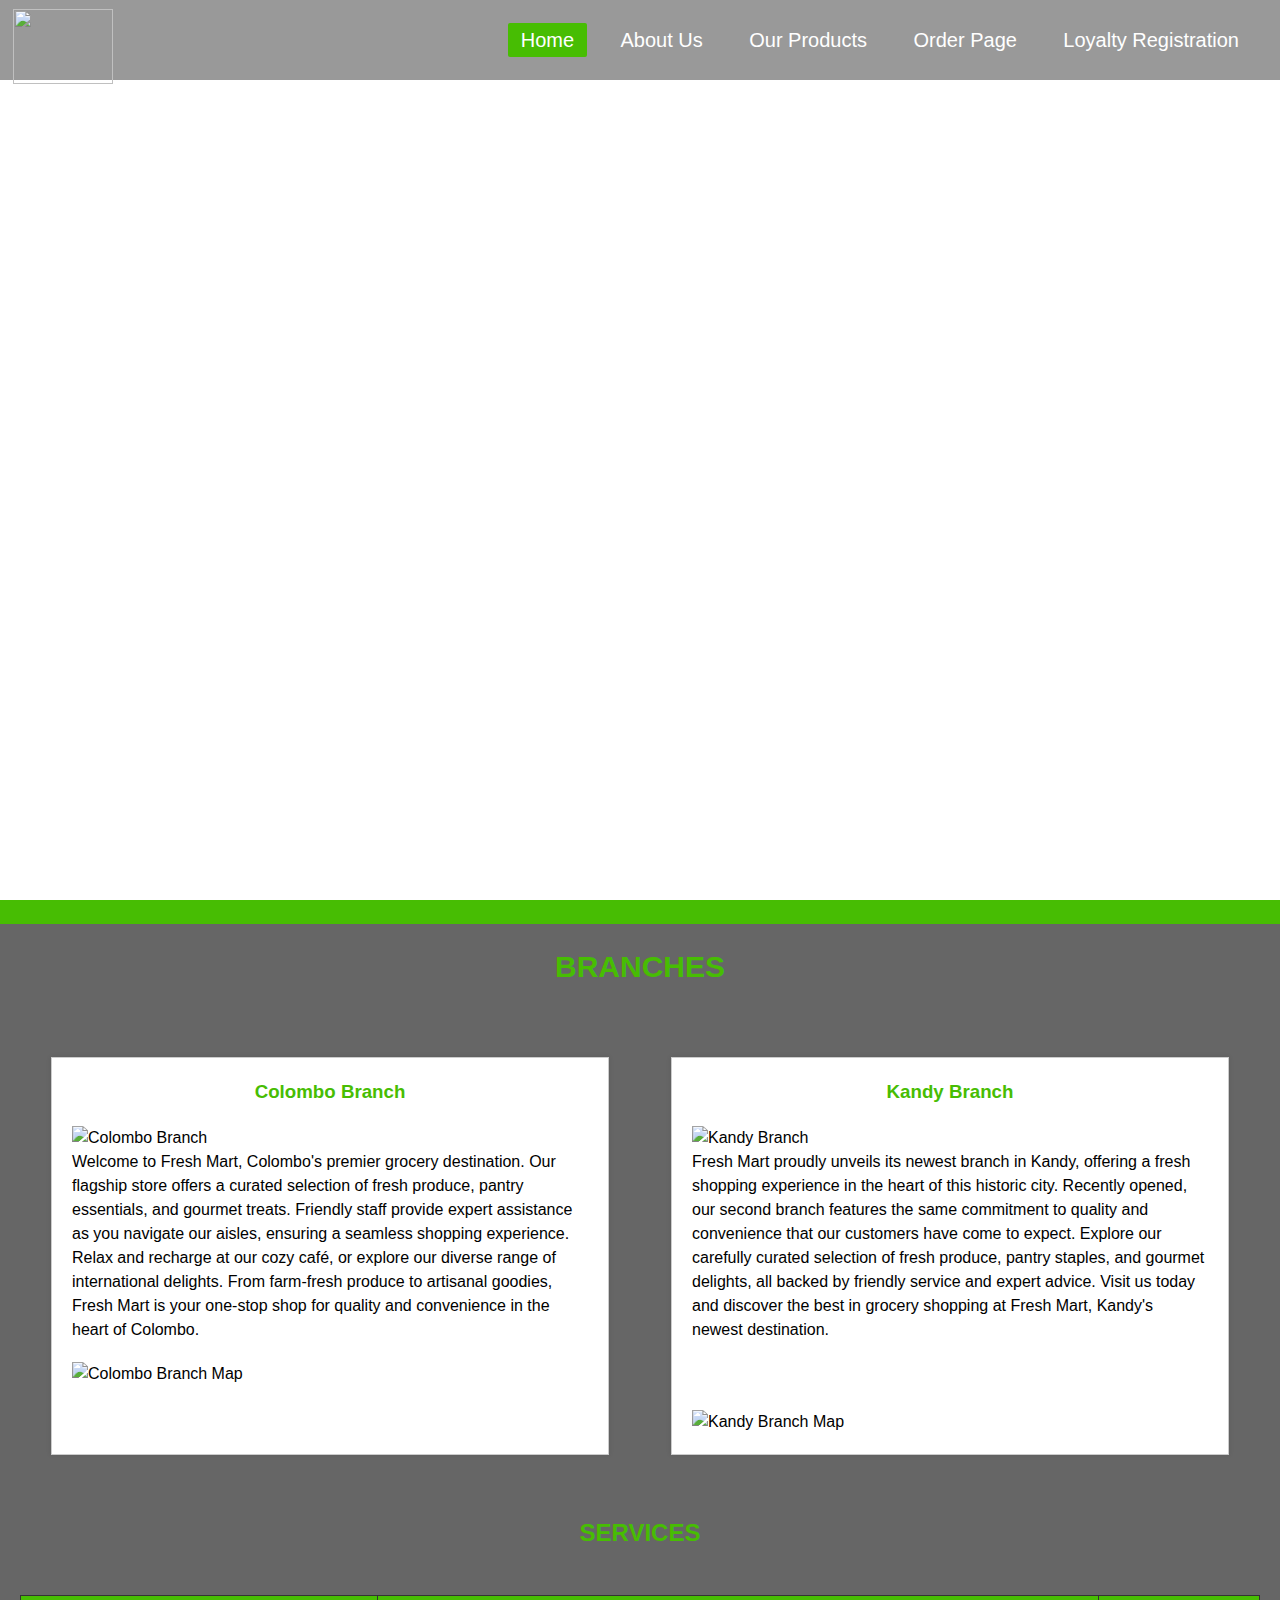
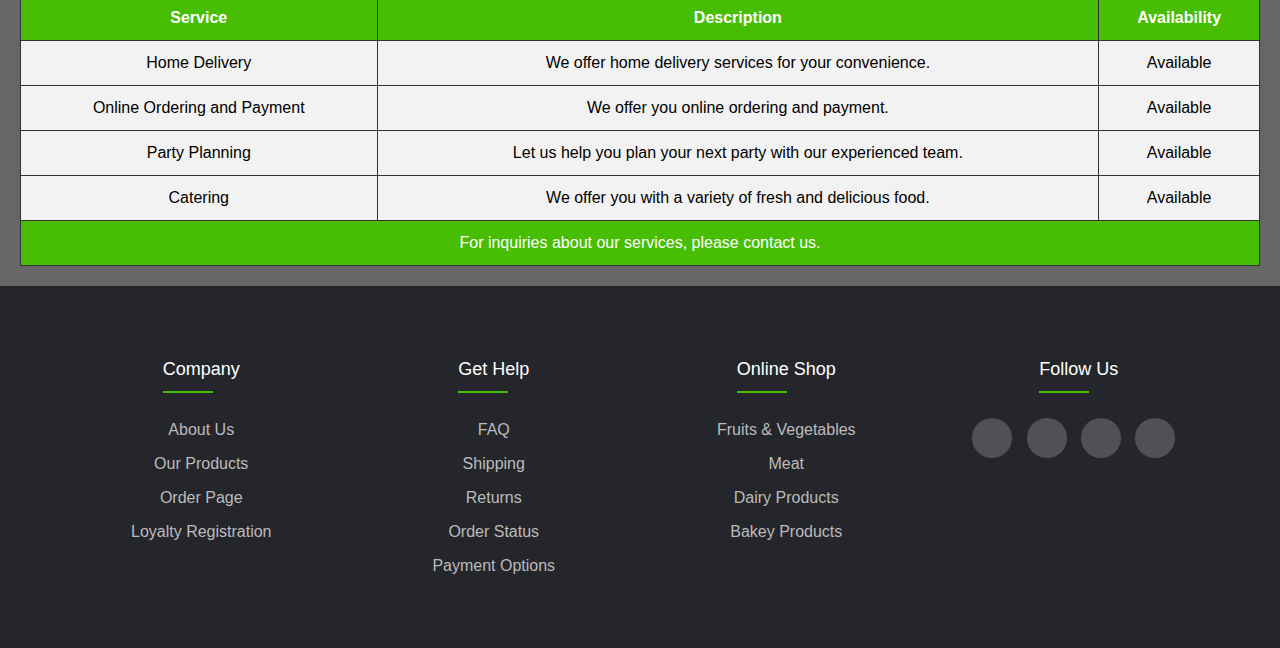
==== aboutus.html @ a61f96f1 "Add files via upload" ====
<!DOCTYPE html>
<html lang="en">
<head>
    <meta charset="UTF-8">
    <meta name="viewport" content="width=device-width, initial-scale=1.0">
    <title>Document</title>
    
    <link rel="stylesheet" href="./aboutus.css" class="type/css">
    <link rel="stylesheet" href="https://cdnjs.cloudflare.com/ajax/libs/font-awesome/6.5.2/css/all.min.css" integrity="sha512-SnH5WK+bZxgPHs44uWIX+LLJAJ9/2PkPKZ5QiAj6Ta86w+fsb2TkcmfRyVX3pBnMFcV7oQPJkl9QevSCWr3W6A==" crossorigin="anonymous" referrerpolicy="no-referrer" />
</head>
<body>
    <header>

        <div class="wrapper">
        <nav class="navbar">

            <ul>
                <img src="./img/logo img.png" alt="" width="60px" id="logo2">
                <li><a class="active" href="./index.html">Home</a></li>
                <li><a href="./aboutus.html">About Us</a></li>
                <li><a href="./productpage0.html">Our Products</a></li>
                <li><a href="./orderpage.html">Order Page</a></li>
                <li><a href="./loyalty.html">Loyalty Registration</a></li>
            </ul>
            <div class="center">
                <h1>ABOUT US</h1>
                
        </nav>
    </header><br>
    <main id="baground_image">
        <section class="branch">
            <h2 id="branches">BRANCHES</h2><br><br>
            <div class="branch-info">
                <div class="branch-details">
                    <h3>Colombo Branch</h3>
                    <img src="./img/benziad-ir56ZAc3Z0s-unsplash.jpg" alt="Colombo Branch">
                    <p>Welcome to Fresh Mart, Colombo's premier grocery destination. Our flagship store offers a curated selection of fresh produce, pantry essentials, and gourmet treats. Friendly staff provide expert assistance as you navigate our aisles, ensuring a seamless shopping experience. Relax and recharge at our cozy café, or explore our diverse range of international delights. From farm-fresh produce to artisanal goodies, Fresh Mart is your one-stop shop for quality and convenience in the heart of Colombo.</p>
                    <img src="./img/Colombo map.png" alt="Colombo Branch Map">
                </div>
                <div class="branch-details">
                    <h3>Kandy Branch</h3>
                    <img src="./img/ananthu-ganesh-gWzmrNBd17E-unsplash.jpg" alt="Kandy Branch"> 
                    <p>Fresh Mart proudly unveils its newest branch in Kandy, offering a fresh shopping experience in the heart of this historic city. Recently opened, our second branch features the same commitment to quality and convenience that our customers have come to expect. Explore our carefully curated selection of fresh produce, pantry staples, and gourmet delights, all backed by friendly service and expert advice. Visit us today and discover the best in grocery shopping at Fresh Mart, Kandy's newest destination.</p> <br> <br>
                    <img src="./img/Kandy Map.png" alt="Kandy Branch Map">
                </div>

            </div>
        </section>
        <section class="services">
            <h2  id="red">SERVICES</h2> <br>

            <table>
                <thead>
                    <tr>
                        <th>Service</th>
                        <th>Description</th>
                        <th>Availability</th>
                    </tr>
                </thead>
                <tbody>
                    <tr>
                        <td>Home Delivery</td>
                        <td>We offer home delivery services for your convenience.</td>
                        <td>Available</td>
                    </tr>
                    <tr>
                        <td>Online Ordering and Payment</td>
                        <td>We offer you online ordering and payment.</td>
                        <td>Available</td>
                    </tr>
                    <tr>
                        <td>Party Planning</td>
                        <td>Let us help you plan your next party with our experienced team.</td>
                        <td>Available</td>
                    </tr>
                    <tr>
                        <td>Catering</td>
                        <td>We offer you with a variety of fresh and delicious food.</td>
                        <td>Available</td>
                    </tr>

                </tbody>
                <tfoot>
                    <tr>
                        <td colspan="3">For inquiries about our services, please contact us.</td>
                    </tr>
                </tfoot>
            </table>
            </table>
        </section>
    </main>
    <footer class="footer">
        <div class="container">
            <div class="row">
                <div class="footer-col">
                    <h4>company</h4>
                    <ul>
                        <li><a href="./aboutus.html">about us</a></li>
                        <li><a href="./productpage0.html">our products</a></li>
                        <li><a href="./orderpage.html">order page</a></li>
                        <li><a href="./loyalty.html">loyalty registration</a></li>
                    </ul>
                </div>
                <div class="footer-col">
                    <h4>get help</h4>
                    <ul>
                        <li><a href="#">FAQ</a></li>
                        <li><a href="#">shipping</a></li>
                        <li><a href="#">returns</a></li>
                        <li><a href="#">order status</a></li>
                        <li><a href="#">payment options</a></li>
                    </ul>
                </div>
                <div class="footer-col">
                    <h4>online shop</h4>
                    <ul>
                        <li><a href="#">fruits & vegetables</a></li>
                        <li><a href="#">meat</a></li>
                        <li><a href="#">dairy products</a></li>
                        <li><a href="#">bakey products</a></li>

                    </ul>
                </div>
                <div class="footer-col">
                    <h4>follow us</h4>
                    <div class="social-links">
                        <a href="#"><i class="fab fa-facebook-f"></i></a>
                        <a href="#"><i class="fab fa-twitter"></i></a>
                        <a href="#"><i class="fab fa-instagram"></i></a>
                        <a href="#"><i class="fab fa-linkedin-in"></i></a>
                    </div>
                </div>
            </div>
        </div>
    </footer>

</body>
</html>
---- aboutus.css ----
body {
    font-family: Arial, sans-serif;
    margin: 0;
    padding: 0;
    background-color: rgb(71, 189, 3);
}

header, footer {
    background-color: #ffffff;
    text-align: center;

    color: white;
}

#branches{
    text-align: center;
    color: rgb(71, 189, 3);
    font-size: 30px;
}


main {
    padding: 20px;
}

h1, h2, h3 {
    color: #333;
}


.branch-info {
    display: flex;
    justify-content: space-around;
    flex-wrap: wrap;
    margin-top: 20px;
}

.branch-details {
    width: 45%;
    border: 1px solid #ccc;
    padding: 20px;
    margin-bottom: 20px;
    box-shadow: 0 0 5px rgba(0, 0, 0, 0.1);
    background-color: white;
}
#baground_image{
    background-color: rgb(102, 102, 102);
    opacity: 3;
}

.branch-details img {
    max-width: 100%;
    height: auto;
    margin-top: 20px;
}

.services {
    margin-top: 40px;
	text-align: center;
}

table {
    width: 100%;
    border-collapse: collapse;
    margin-top: 20px;
}

table th, table td {
    border: 1px solid #333;
    padding: 10px;
}

table th {
    background-color: rgb(71, 189, 3);
    color: #fff;
}

table tbody{
    background-color: #f2f2f2;
}

table tfoot {
    background-color: rgb(71, 189, 3);
    color: #fff;
}

footer p {
    font-size: 14px;
    color: #666;
}



h1, h2, h3, h4, h5, h6 {
    color: rgb(71, 189, 3);
	text-align: center;
}

a {
    color: #538853;
    text-decoration: none;
}

a:hover {
    color: #3b6e3b;
}

button, input[type="submit"] {
    background-color: #538853;
    color: white;
    border: none;
    padding: 10px 20px;
    border-radius: 5px;
        cursor: pointer;
}

button:hover, input[type="submit"]:hover {
    background-color: #3b6e3b;
}

input[type="text"], textarea, select {
    border: 1px solid #538853;
    padding: 10px;
    border-radius: 5px;
    width: 100%;
}

input[type="text"]:focus, textarea:focus, select:focus {
    box-shadow: 0 0 5px #538853;
}






@import url('https://fonts.googleapis.com/css?family=Roboto:700&display=swap');
*{
	padding: 0;
	margin: 0;
}
.wrapper{
	background: url(./img/about\ us\ pic.jpg) no-repeat;
	background-size: cover;
	height: 100vh;
}
.navbar{

	height: 80px;
	width: 100%;
	top: 0;
	left: 0;
	background: rgba(0,0,0,0.4);
}
.navbar .logo{
	width: 140px;
	height: auto;
	padding: 20px 100px;
}
.navbar ul{
	float: right;
	margin-right: 20px;
}
.navbar ul li{
	list-style: none;
	margin: 0 8px;
	display: inline-block;
	line-height: 80px;
}
.navbar ul li a{
	font-size: 20px;
	font-family: 'Roboto', sans-serif;
	color: white;
	padding: 6px 13px;
	text-decoration: none;
	transition: .4s;
}
.navbar ul li a.active,
.navbar ul li a:hover{
	background: rgb(71, 189, 3);
	border-radius: 2px;
}
.wrapper .center{
	position: absolute;
	left: 50%;
	top: 55%;
	transform: translate(-50%, -50%);
	font-family: sans-serif;
	user-select: none;
}
.center h1{
	color: white;
	font-size: 70px;
	width: 900px;
	font-weight: bold;
	text-align: center;
}
.center h2{
	color: white;
	font-size: 70px;
	font-weight: bold;
	margin-top: 10px;
	width: 885px;
	text-align: center;
}
.center .buttons{
	margin: 35px 280px;
}
.buttons button{
	height: 50px;
	width: 150px;
	font-size: 18px;
	font-weight: 600;
	color: #ffb3b3;
	background: rgb(71, 189, 3);
	outline: none;
	cursor: pointer;
	border: 1px solid rgb(71, 189, 3);
	border-radius: 25px;
	transition: .4s;
}
.buttons .btn2{
	margin-left: 25px;
}
.buttons button:hover{
	background: rgb(71, 189, 3);
}


body{
	line-height: 1.5;
	font-family: 'Poppins', sans-serif;
}
*{
	margin:0;
	padding:0;
	box-sizing: border-box;
}
.container{
	max-width: 1170px;
	margin:auto;
}
.row{
	display: flex;
	flex-wrap: wrap;
}
ul{
	list-style: none;
}
.footer{
	background-color: #24262b;
    padding: 70px 0;
}
.footer-col{
   width: 25%;
   padding: 0 15px;
}
.footer-col h4{
	font-size: 18px;
	color: #ffffff;
	text-transform: capitalize;
	margin-bottom: 35px;
	font-weight: 500;
	position: relative;
}
.footer-col h4::before{
	content: '';
	position: absolute;
	
	bottom: -10px;
	background-color: rgb(71, 189, 3);
	height: 2px;
	box-sizing: border-box;
	width: 50px;
}
.footer-col ul li:not(:last-child){
	margin-bottom: 10px;
}
.footer-col ul li a{
	font-size: 16px;
	text-transform: capitalize;
	color: #ffffff;
	text-decoration: none;
	font-weight: 300;
	color: #bbbbbb;
	display: block;
	transition: all 0.3s ease;
}
.footer-col ul li a:hover{
	color: #ffffff;
	padding-left: 8px;
}
.footer-col .social-links a{
	display: inline-block;
	height: 40px;
	width: 40px;
	background-color: rgba(255,255,255,0.2);
	margin:0 10px 10px 0;
	text-align: center;
	line-height: 40px;
	border-radius: 50%;
	color: #ffffff;
	transition: all 0.5s ease;
}
.footer-col .social-links a:hover{
	color: #24262b;
	background-color: #ffffff;
}


@media(max-width: 767px){
  .footer-col{
    width: 50%;
    margin-bottom: 30px;
}
}
@media(max-width: 574px){
  .footer-col{
    width: 100%;
}
}
.center h1{
	color: white;
	font-size: 70px;
	width: 900px;
	font-weight: bold;
	text-align: center;
}

#logo2{
	position:absolute ;
	left:1%;
    width: 100px;
    height: 75px; /* Adjust height as needed */
	top: 1%;
}
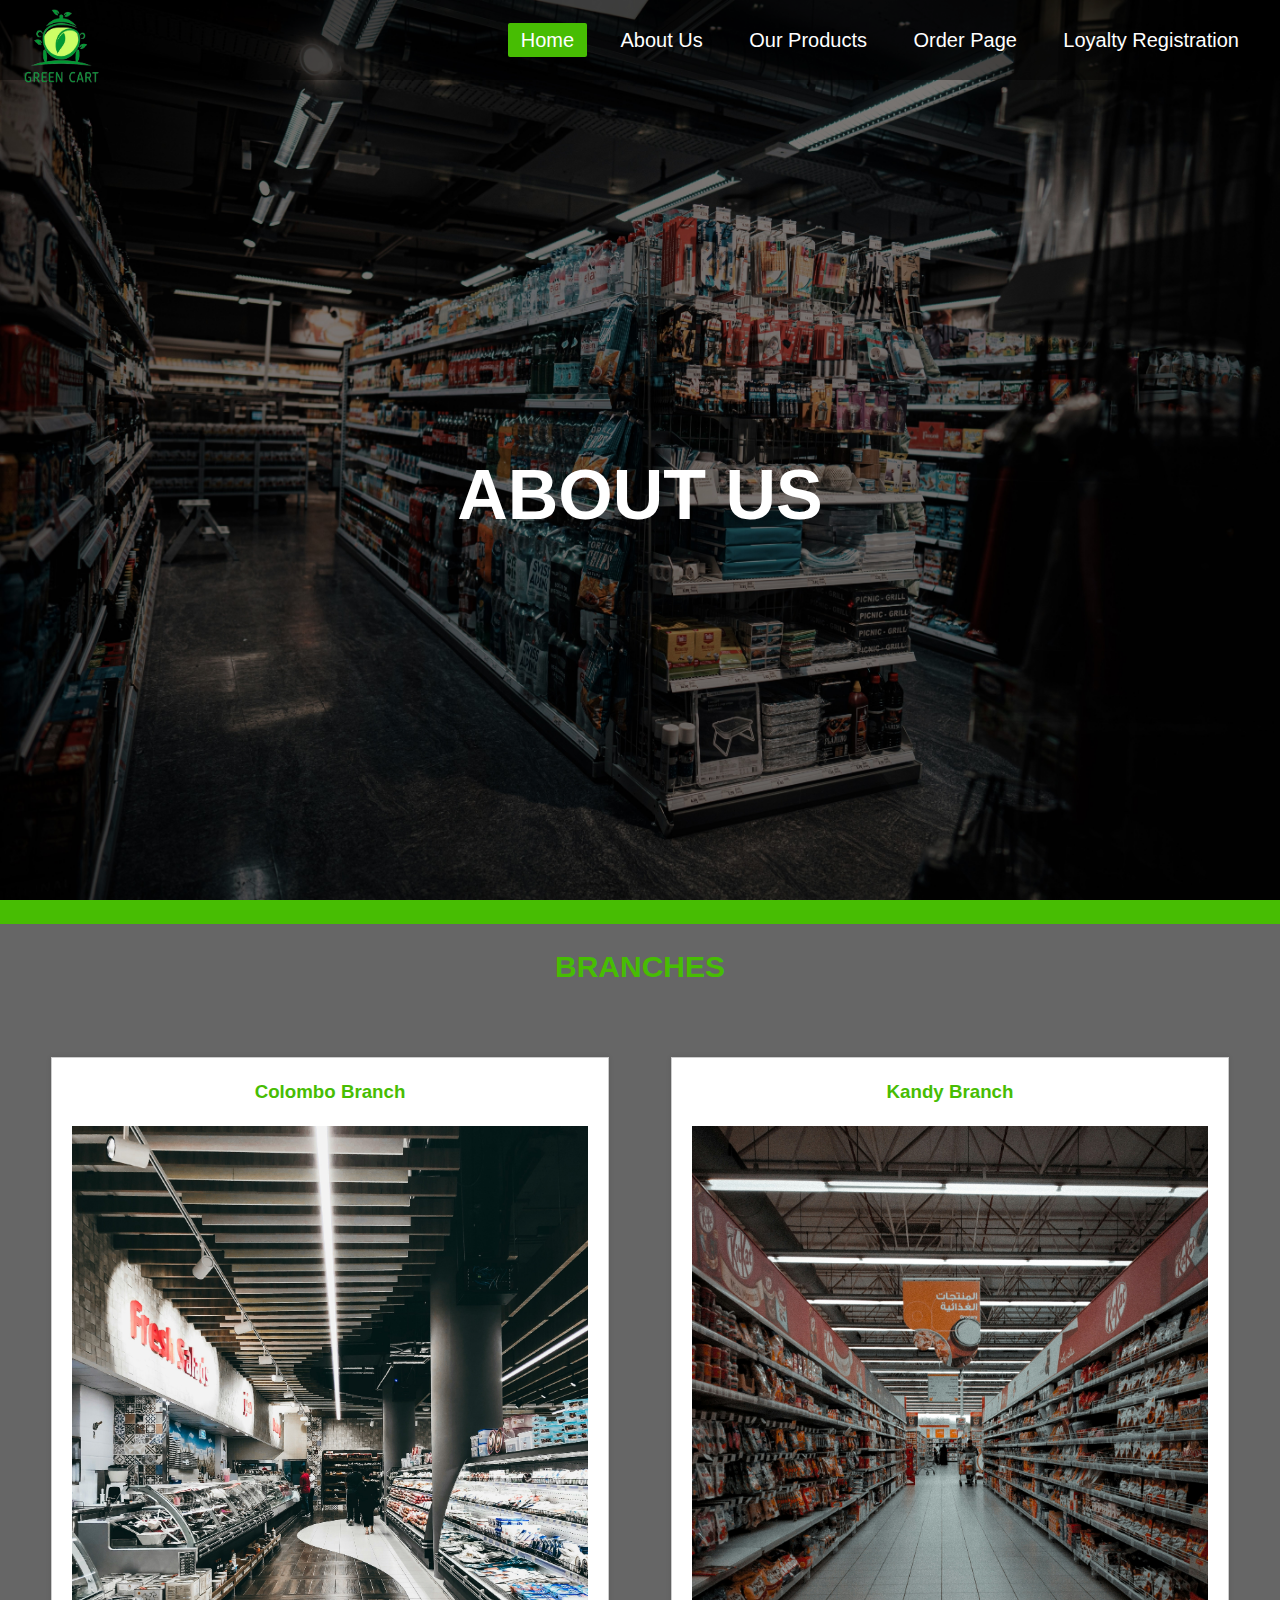
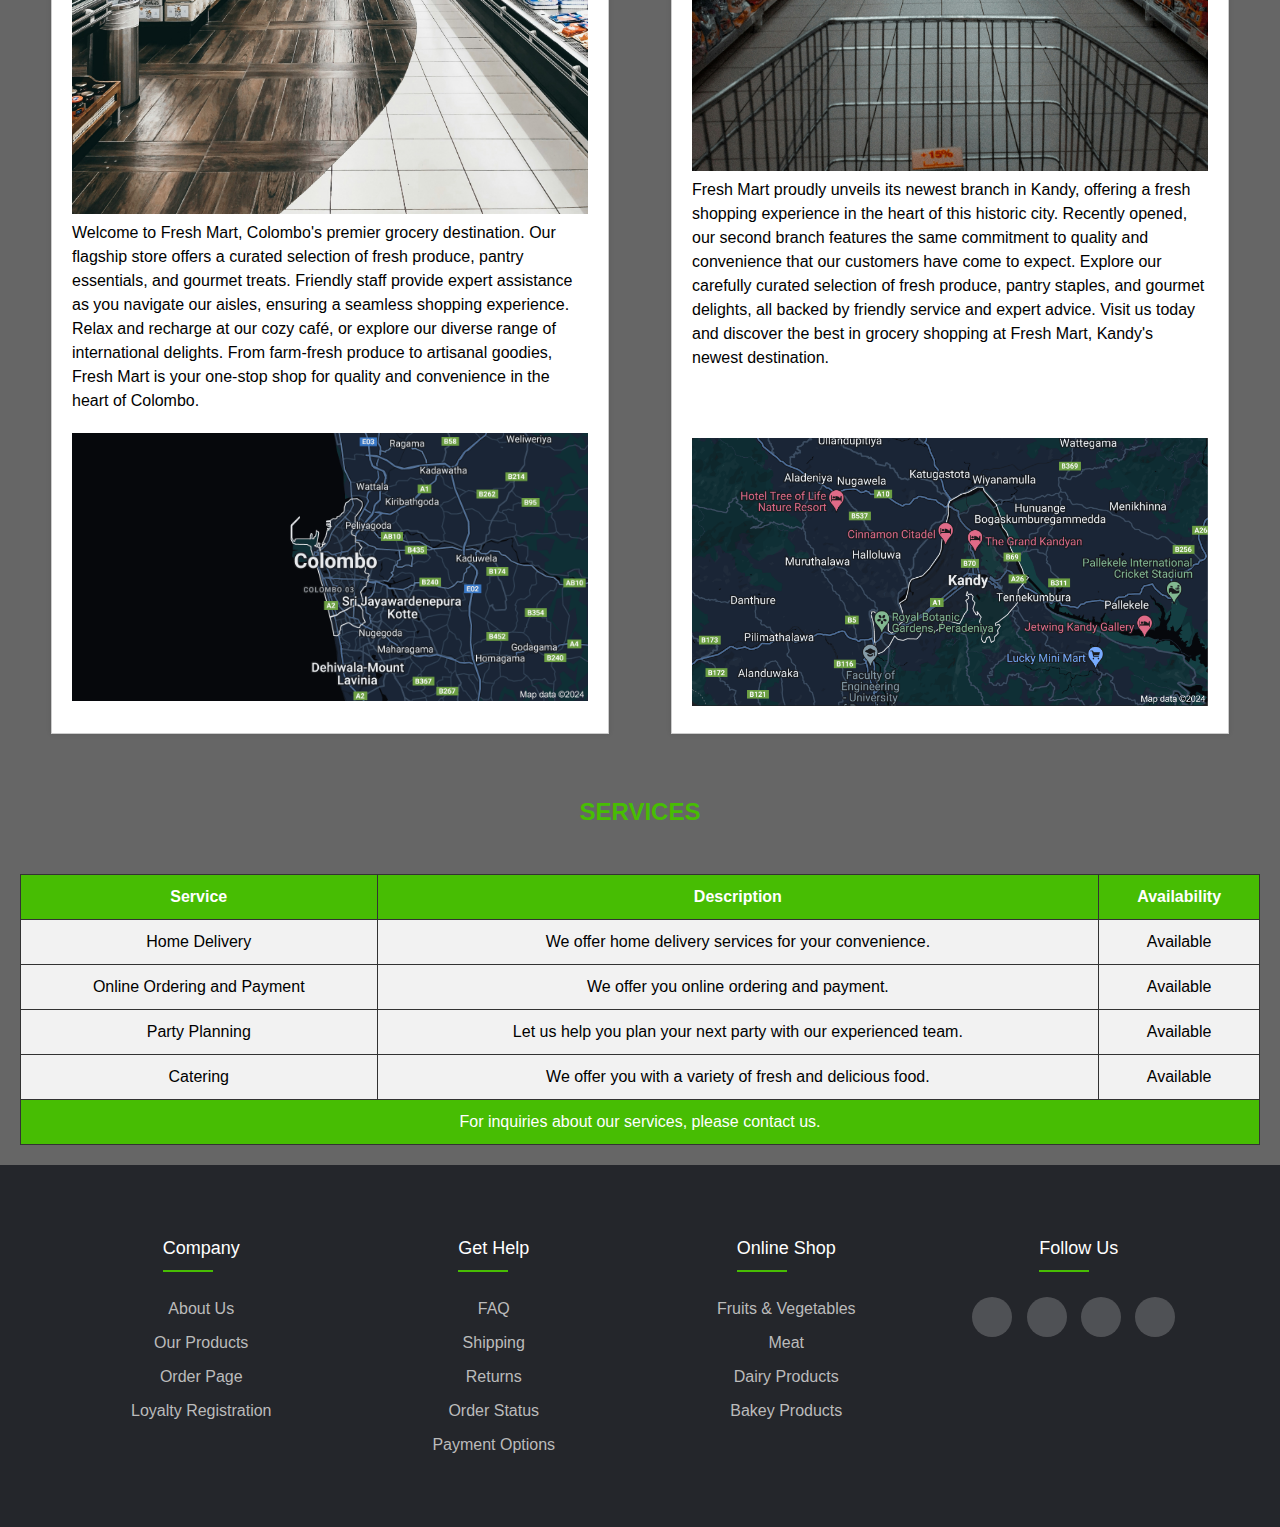
==== commit e2e6a524: "Add files via upload" ====
--- a/aboutus.html
+++ b/aboutus.html
@@ -4,7 +4,8 @@
     <meta charset="UTF-8">
     <meta name="viewport" content="width=device-width, initial-scale=1.0">
     <title>Document</title>
-    
+    <link rel="manifest" href="./manifest.json">
+
     <link rel="stylesheet" href="./aboutus.css" class="type/css">
     <link rel="stylesheet" href="https://cdnjs.cloudflare.com/ajax/libs/font-awesome/6.5.2/css/all.min.css" integrity="sha512-SnH5WK+bZxgPHs44uWIX+LLJAJ9/2PkPKZ5QiAj6Ta86w+fsb2TkcmfRyVX3pBnMFcV7oQPJkl9QevSCWr3W6A==" crossorigin="anonymous" referrerpolicy="no-referrer" />
 </head>
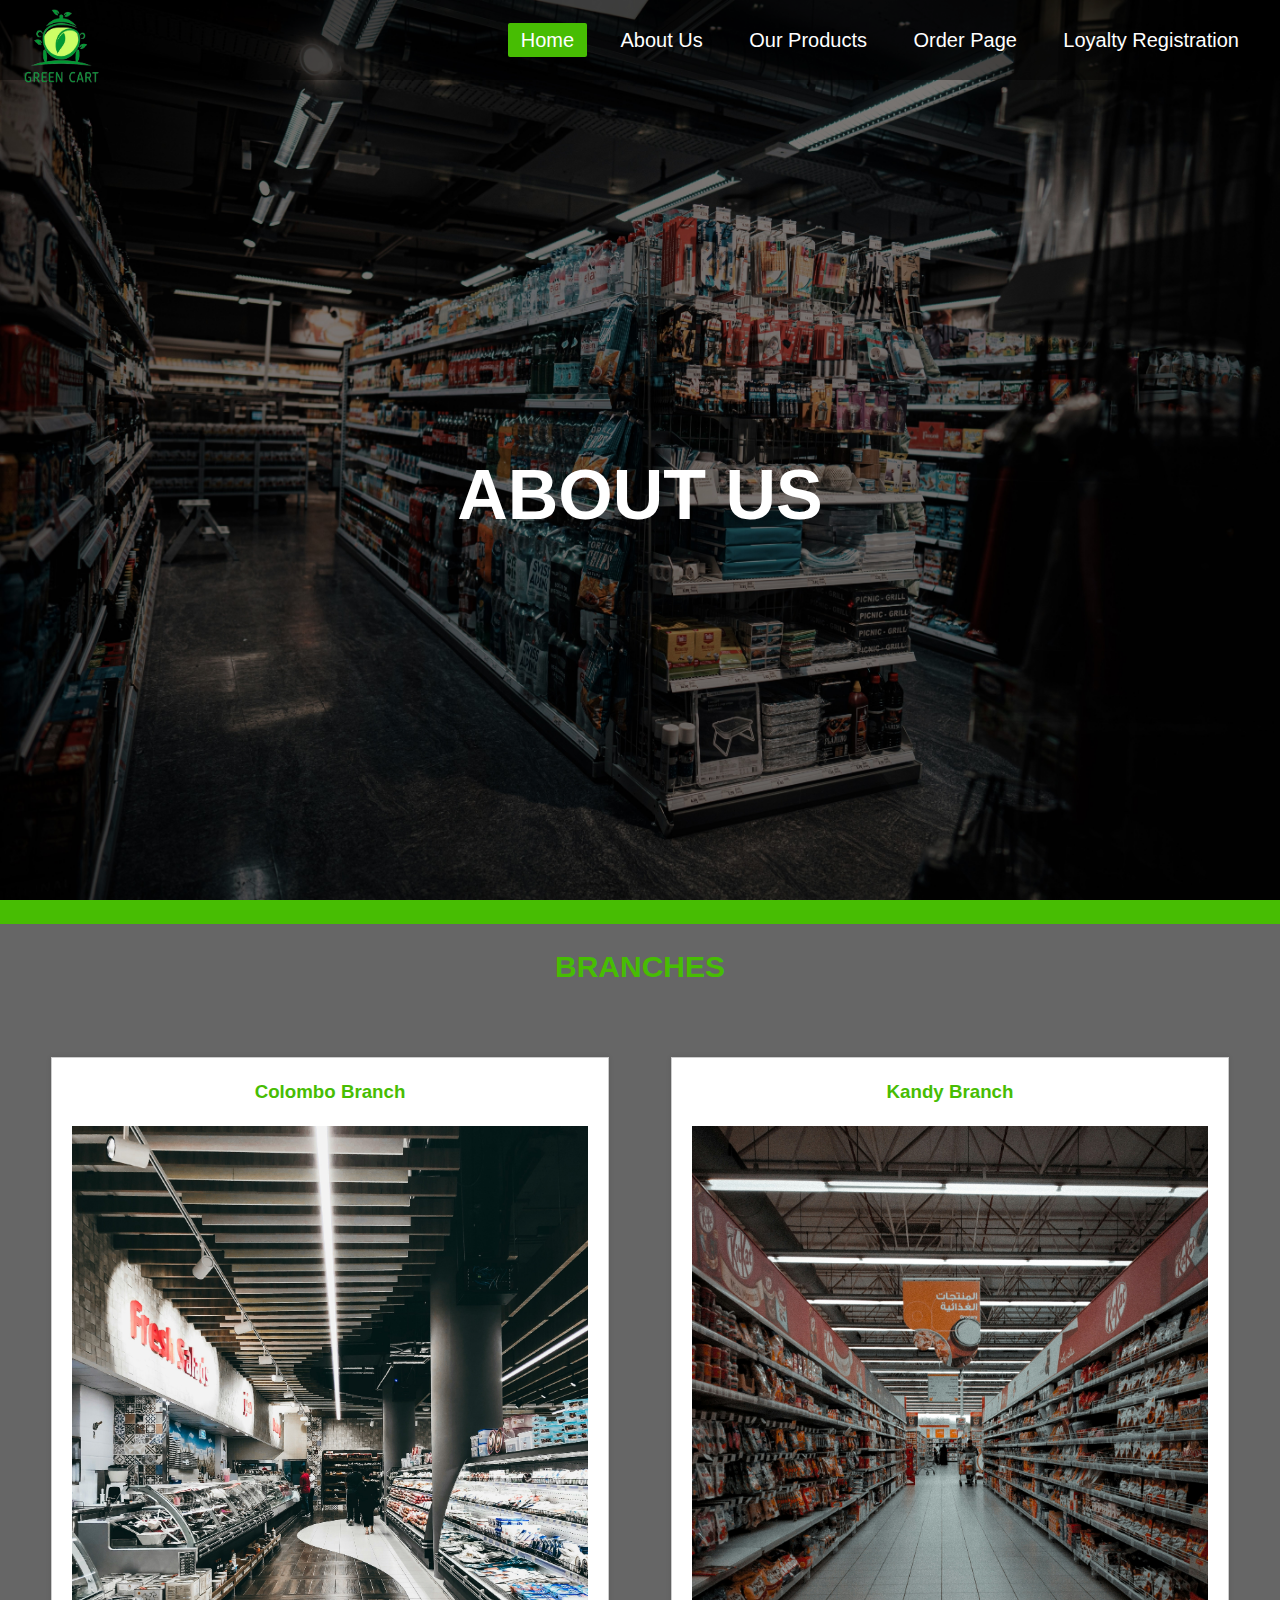
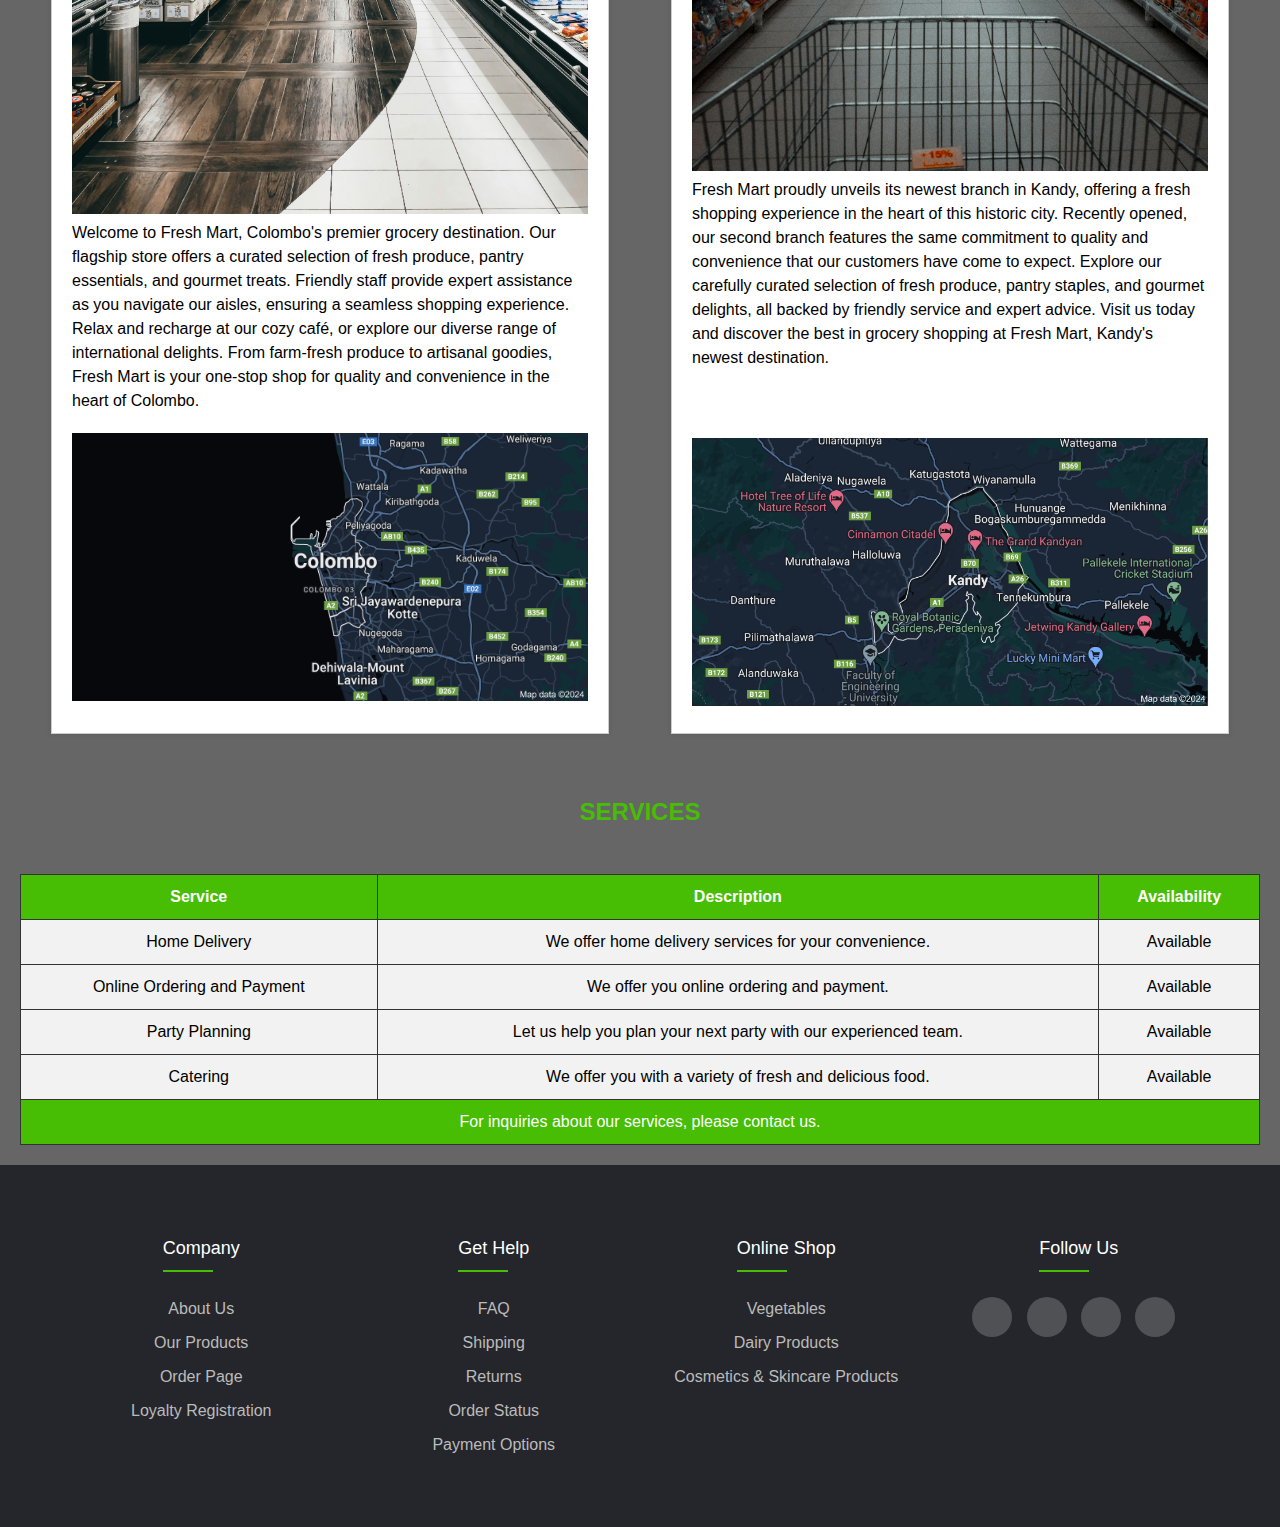
==== commit 6c3748c2: "Update aboutus.html" ====
--- a/aboutus.html
+++ b/aboutus.html
@@ -115,10 +115,9 @@
                 <div class="footer-col">
                     <h4>online shop</h4>
                     <ul>
-                        <li><a href="#">fruits & vegetables</a></li>
-                        <li><a href="#">meat</a></li>
-                        <li><a href="#">dairy products</a></li>
-                        <li><a href="#">bakey products</a></li>
+                        <li><a href="./vege.html">Vegetables</a></li>
+                        <li><a href="./productpage.html">Dairy Products</a></li>
+                        <li><a href="./cosmetics.html">Cosmetics & Skincare Products</a></li>
 
                     </ul>
                 </div>
--- a/aboutus.css
+++ b/aboutus.css
@@ -180,6 +180,7 @@
 	background: rgb(71, 189, 3);
 	border-radius: 2px;
 }
+
 .wrapper .center{
 	position: absolute;
 	left: 50%;
